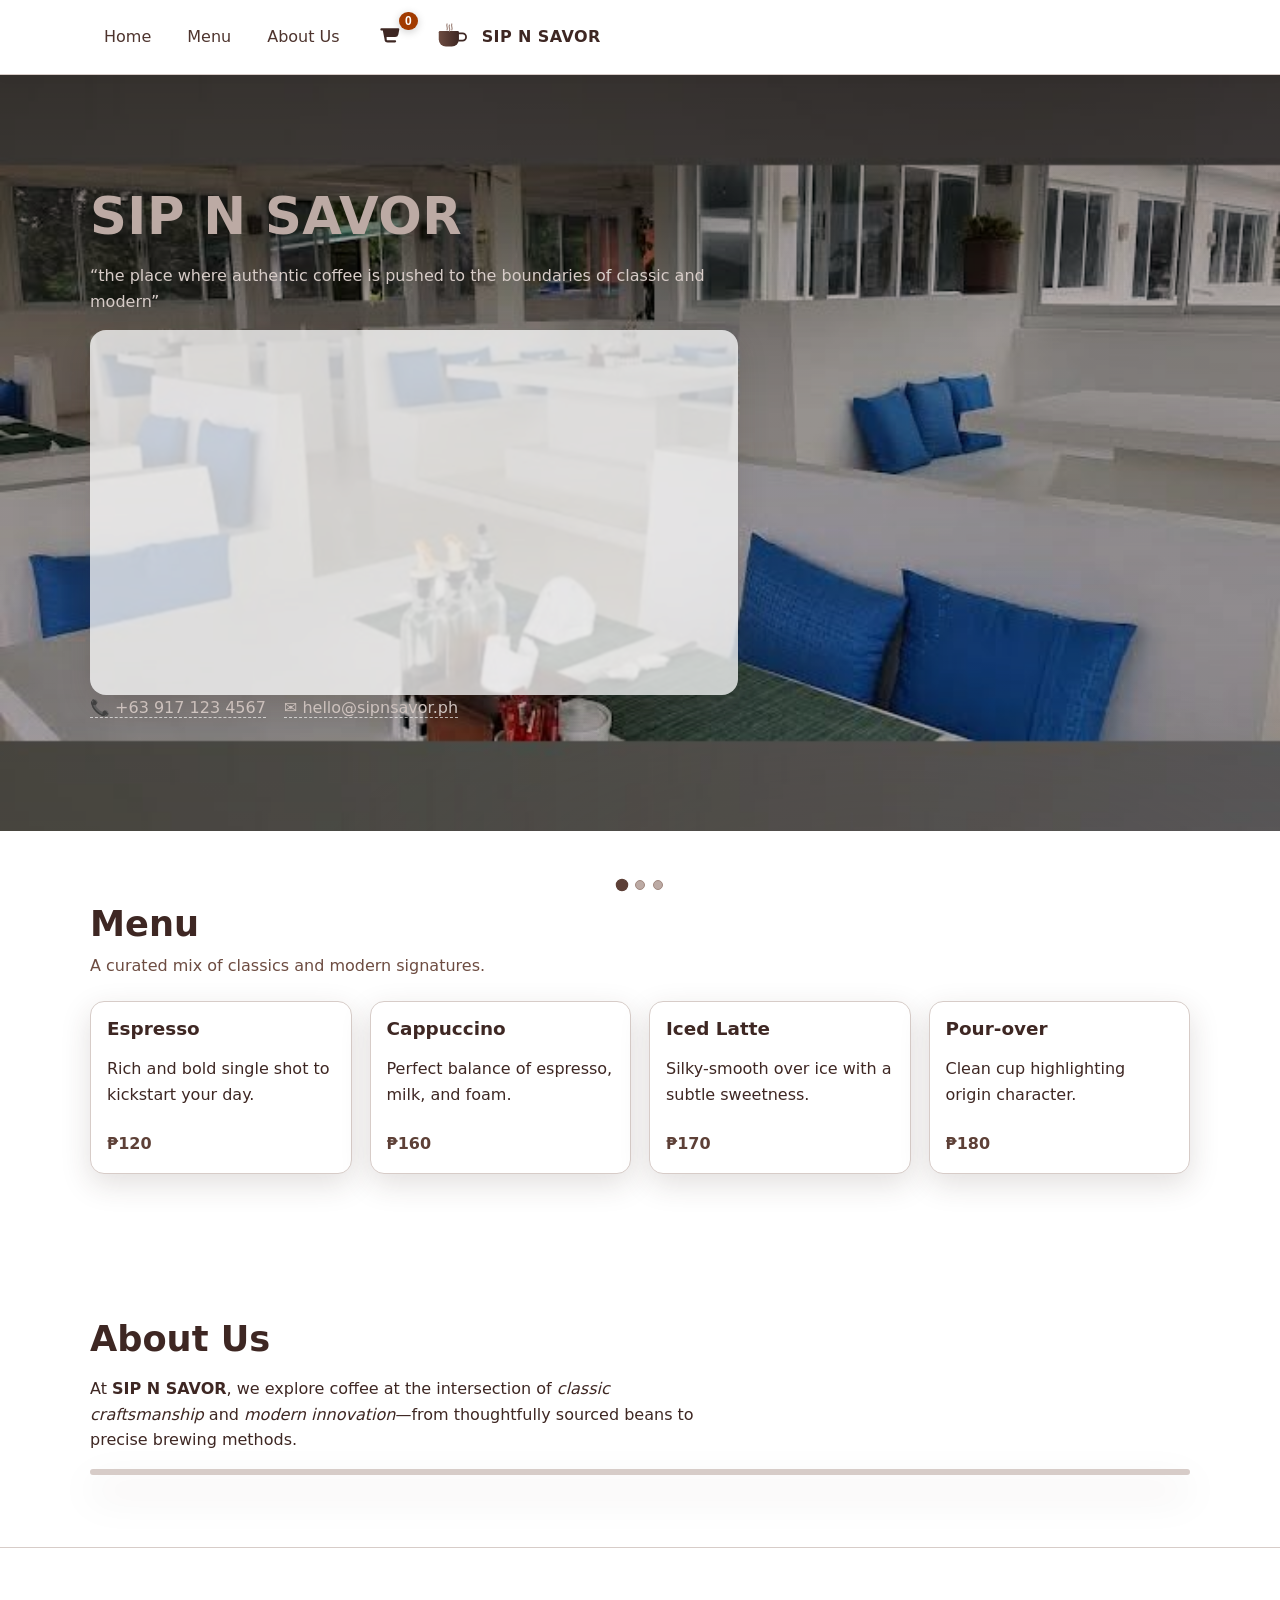
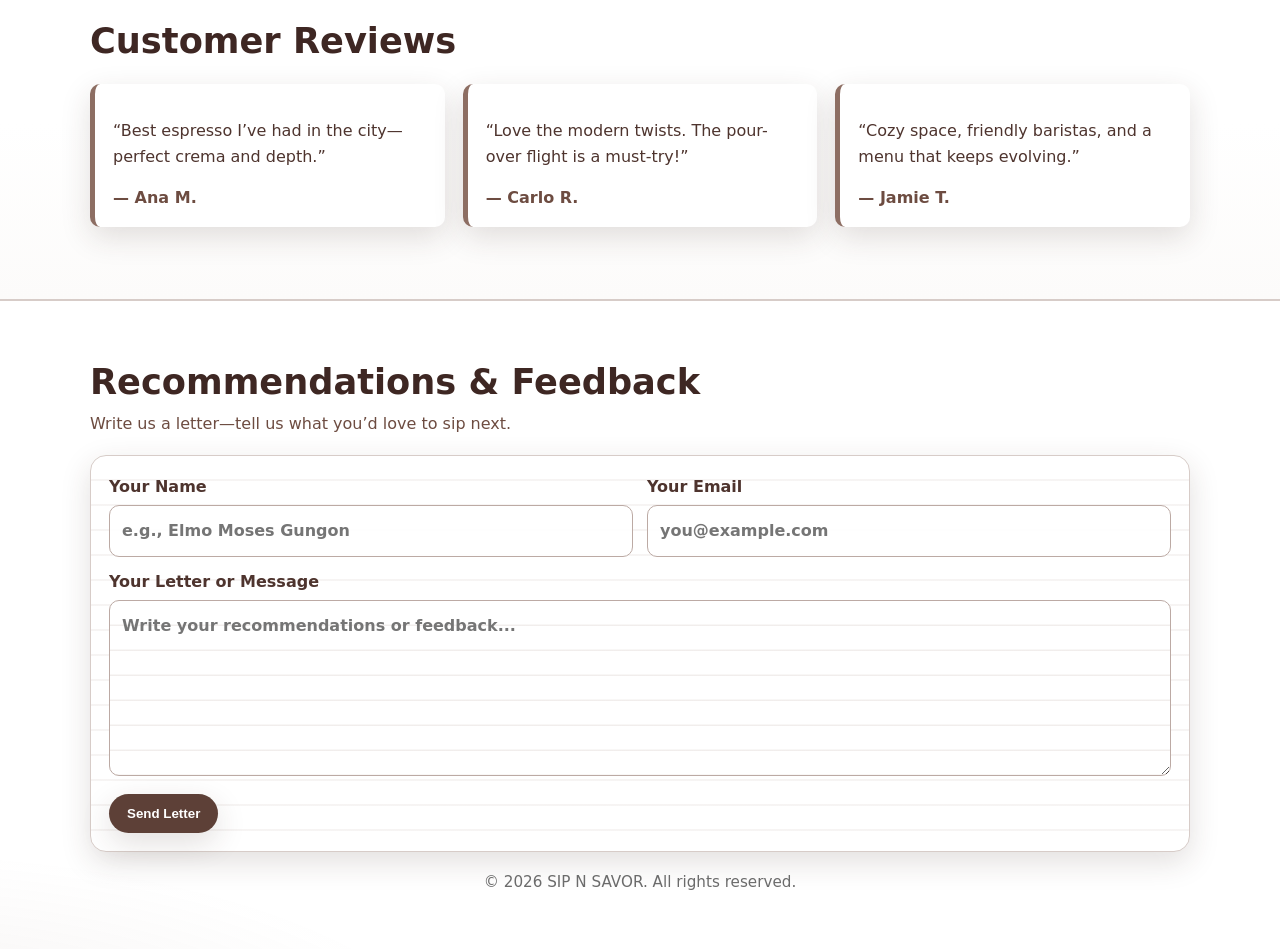
==== index.html @ de574a2a "Add files via upload" ====
<!doctype html>
<html lang="en">
<head>
  <meta charset="utf-8" />
  <meta name="viewport" content="width=device-width, initial-scale=1" />
  <title>SIP N SAVOR — Coffee Shop</title>
  <meta name="description" content="SIP N SAVOR — the place where authentic coffee is pushed to the boundaries of classic and modern." />
  <link rel="stylesheet" href="styles.css" />
</head>
<body>
  <!-- =================== NAVBAR =================== -->
 <header class="site-header">
  <nav class="nav container" aria-label="Primary">
    <input type="checkbox" id="nav-toggle" class="nav-toggle" aria-label="Open navigation" />
    <label for="nav-toggle" class="hamburger" aria-hidden="true">
      <span></span><span></span><span></span>
    </label>
    <ul class="nav-links" role="list">
      <li><a class="nav-link" href="index.html#home">Home</a></li>
      <li><a class="nav-link" href="menu.html">Menu</a></li>
      <li><a class="nav-link" href="index.html#about">About Us</a></li>
    </ul>
    <div class="nav-actions">
      <button id="cart-btn" class="cart-button" aria-label="Open cart" title="Cart">
        <!-- cart icon -->
        <svg viewBox="0 0 24 24" aria-hidden="true" focusable="false">
          <path d="M7 4h-2a1 1 0 1 0 0 2h1.28l1.6 8.03A3 3 0 0 0 10.84 17h6.78a1 1 0 1 0 0-2h-6.78a1 1 0 0 1-.98-.8L9.8 12h7.87a3 3 0 0 0 2.94-2.42l.89-4.45A1 1 0 0 0 20.52 4H7Z" fill="currentColor"/>
        </svg>
        <span class="cart-count" data-cart-count>0</span>
      </button>
      <a class="logo" href="index.html#home" aria-label="SIP N SAVOR home">
          <svg viewBox="0 0 64 64" aria-hidden="true" focusable="false">
            <defs>
              <linearGradient id="cup" x1="0" x2="1">
                <stop offset="0%" stop-color="#6d4c41"/>
                <stop offset="100%" stop-color="#3e2723"/>
              </linearGradient>
            </defs>
            <path d="M10 22 h30 a2 2 0 0 1 2 2 v12 a12 12 0 0 1 -12 12 h-10 a12 12 0 0 1 -12 -12 v-12 a2 2 0 0 1 2 -2 z" fill="url(#cup)" />
            <path d="M42 26 h6 a6 6 0 1 1 0 12 h-6" fill="none" stroke="#3e2723" stroke-width="3" stroke-linecap="round"/>
            <path d="M22 10 c-2 4 2 6 0 10 M30 10 c-2 4 2 6 0 10 M26 12 c-2 4 2 6 0 10" fill="none" stroke="#a1887f" stroke-width="2" stroke-linecap="round"/>
          </svg>
          <span class="brand-text">SIP N SAVOR</span>
        </a>
    </div>
  </nav>
</header>

  <main>
    <!-- =================== HERO =================== -->
    <section id="home" class="hero">
      <!-- Horizontal hero image with overlay (opacity) -->
      <img
        class="hero-bg"
        src="images/herosection.jpg "
        alt="Coffee ambiance hero image"
        loading="eager"
        fetchpriority="high"
      />
      <div class="hero-overlay" aria-hidden="true"></div>

      <div class="container hero-inner">
        <div class="hero-copy">
          <h1>SIP N SAVOR</h1>
          <p class="tagline">“the place where authentic coffee is pushed to the boundaries of classic and modern”</p>

          <!-- Google Map (responsive, rounded) -->
          <div class="map-embed" aria-label="Location map">
            <iframe
              src="https://www.google.com/maps/embed?pb=!1m18!1m12!1m3!1d682.5075313782319!2d121.10660973509499!3d14.60786827417637!2m3!1f0!2f0!3f0!3m2!1i1024!2i768!4f13.1!3m3!1m2!1s0x3397b86b7f8835df%3A0x71d36d4206cf3c41!2sKarangalan%20Dr!5e0!3m2!1sen!2sph!4v1772955609453!5m2!1sen!2sph"
              style="border:0;"
              allowfullscreen=""
              loading="lazy"
              referrerpolicy="no-referrer-when-downgrade">
            </iframe>
          </div>

          <ul class="contact" role="list">
            <li><a href="tel:+639171234567" aria-label="Call us">📞 +63 917 123 4567</a></li>
            <li><a href="mailto:hello@sipnsavor.ph" aria-label="Email us">✉️ hello@sipnsavor.ph</a></li>
          </ul>
        </div>
      </div>
    </section>

    <!-- =================== MENU =================== -->
    <section id="menu" class="section menu">
      <div class="container">
        <h2>Menu</h2>
        <p class="section-intro">A curated mix of classics and modern signatures.</p>

        <div class="menu-grid">
          <article class="card">
            <h3>Espresso</h3>
            <p>Rich and bold single shot to kickstart your day.</p>
            <span class="price">₱120</span>
          </article>
          <article class="card">
            <h3>Cappuccino</h3>
            <p>Perfect balance of espresso, milk, and foam.</p>
            <span class="price">₱160</span>
          </article>
          <article class="card">
            <h3>Iced Latte</h3>
            <p>Silky-smooth over ice with a subtle sweetness.</p>
            <span class="price">₱170</span>
          </article>
          <article class="card">
            <h3>Pour-over</h3>
            <p>Clean cup highlighting origin character.</p>
            <span class="price">₱180</span>
          </article>
        </div>
      </div>
    </section>

    <!-- =================== ABOUT =================== -->
    <section id="about" class="section about">
      <div class="container">
        <h2>About Us</h2>
        <p>
          At <strong>SIP N SAVOR</strong>, we explore coffee at the intersection of
          <em>classic craftsmanship</em> and <em>modern innovation</em>—from
          thoughtfully sourced beans to precise brewing methods.
        </p>

        <!-- ⬇️ Carousel moved here; contained within About's space -->
        <div class="carousel about-carousel" aria-label="Product carousel">
          <!-- Radio buttons control which slide is visible (pure CSS) -->
          <input type="radio" name="about-carousel" id="ac1" checked aria-hidden="true" />
          <input type="radio" name="about-carousel" id="ac2" aria-hidden="true" />
          <input type="radio" name="about-carousel" id="ac3" aria-hidden="true" />

          <div class="slides" aria-live="polite">
            <figure class="slide s1">
              <img src="https://images.unsplash.com/photo-1517248135467-4c7edcad34c4?q=80&w=1200&auto=format&fit=crop" alt="Classic espresso cup" />
              <figcaption>Classic Espresso</figcaption>
            </figure>

            <figure class="slide s2">
              <img src="https://images.unsplash.com/photo-1504754524776-8f4f37790ca0?q=80&w=1200&auto=format&fit=crop" alt="Iced latte in a tall glass" />
              <figcaption>Iced Latte</figcaption>
            </figure>

            <figure class="slide s3">
              <img src="https://images.unsplash.com/photo-1495474472287-4d71bcdd2085?q=80&w=1200&auto=format&fit=crop" alt="Pour-over coffee setup" />
              <figcaption>Pour-over Special</figcaption>
            </figure>
          </div>

          <!-- Dots / Controls -->
          <div class="controls" aria-label="Carousel controls">
            <label for="ac1" aria-label="Show slide 1"></label>
            <label for="ac2" aria-label="Show slide 2"></label>
            <label for="ac3" aria-label="Show slide 3"></label>
          </div>
        </div>
        <!-- ⬆️ End moved carousel -->
      </div>
    </section>

    <!-- =================== REVIEWS =================== -->
    <section id="reviews" class="section reviews">
      <div class="container">
        <h2>Customer Reviews</h2>

        <div class="reviews-grid">
          <blockquote class="review">
            <p>“Best espresso I’ve had in the city—perfect crema and depth.”</p>
            <footer>— Ana M.</footer>
          </blockquote>

          <blockquote class="review">
            <p>“Love the modern twists. The pour-over flight is a must-try!”</p>
            <footer>— Carlo R.</footer>
          </blockquote>

          <blockquote class="review">
            <p>“Cozy space, friendly baristas, and a menu that keeps evolving.”</p>
            <footer>— Jamie T.</footer>
          </blockquote>
        </div>
      </div>
    </section>
  </main>

  <!-- =================== FOOTER & LETTER FEEDBACK =================== -->
  <footer class="site-footer">
    <div class="container">
      <h2>Recommendations & Feedback</h2>
      <p class="section-intro">Write us a letter—tell us what you’d love to sip next.</p>

      <!-- Letter-styled form -->
      <form class="feedback-form" action="#" method="post" novalidate>
        <div class="row">
          <label>
            Your Name
            <input type="text" name="name" placeholder="e.g., Elmo Moses Gungon" required />
          </label>
          <label>
            Your Email
            <input type="email" name="email" placeholder="you@example.com" required />
          </label>
        </div>

        <label class="full">
          Your Letter or Message
          <textarea name="message" rows="6" placeholder="Write your recommendations or feedback..." required></textarea>
        </label>

        <button type="submit" class="btn">Send Letter</button>
      </form>

      <p class="legal">© <span id="year"></span> SIP N SAVOR. All rights reserved.</p>
    </div>

    <script>
      document.getElementById('year').textContent = new Date().getFullYear();
    </script>
  </footer>
  <!-- CART DRAWER & MODALS -->
<aside id="cart-container" class="cart-container" aria-hidden="true" aria-label="Shopping cart">
  <div class="cart-title">
    <span>Cart Items</span>
    <button id="cart-close" class="icon-btn" aria-label="Close cart">×</button>
  </div>
  <div id="cart-content" class="cart-content" role="region" aria-live="polite"></div>
  <div class="total"><div>Total</div><div class="total-price">₱0</div></div>
  <button id="cart-order-btn" class="btn btn-primary">Order Now</button>
</aside>

<!-- Product Detail Modal -->
<div id="product-detail-modal" class="modal-backdrop" data-modal="product" hidden>
  <div class="modal-box">
    <img id="detail-img" alt="" />
    <div class="modal-body">
      <h3 id="detail-title"></h3>
      <p id="detail-desc"></p>
      <p><b id="popup-price">₱0</b></p>
      <div id="flavor-section" class="form-row" hidden>
        <label for="flavor-select">Select Flavor:</label>
        <select id="flavor-select"></select>
      </div>
      <div class="modal-actions">
        <button id="popup-add-cart" class="btn btn-primary">Add to Cart</button>
        <button id="popup-order" class="btn btn-success">Order Now</button>
        <button id="detail-close" class="btn btn-danger">Close</button>
      </div>
    </div>
  </div>
</div>

<!-- Payment Modal -->
<div id="payment-modal" class="modal-backdrop" data-modal="payment" hidden>
  <div class="modal-box narrow">
    <h4>Checkout</h4>
    <input id="cust-name" class="form-input" placeholder="Full Name" />
    <input id="cust-phone" class="form-input" placeholder="Phone Number" />
    <input id="cust-address" class="form-input" placeholder="Delivery Address" />
    <label class="form-label">Payment Method</label>
    <select id="paymethod" class="form-input">
      <option value="">Select Payment</option>
      <option>GCash</option>
      <option>PayPal</option>
      <option>PayMaya</option>
      <option>BDO</option>
      <option>BPI</option>
    </select>
    <input id="cust-account" class="form-input" placeholder="Account / Number" />
    <div id="loader" class="loader" hidden></div>
    <div id="payment-msg" class="payment-msg" hidden>Payment Successful! Order Confirmed</div>
    <div class="modal-actions">
      <button id="confirm-payment" class="btn btn-success">Confirm Payment</button>
      <button id="close-payment" class="btn btn-danger">Close</button>
    </div>
  </div>
</div>

<!-- Receipt Modal -->
<div id="receipt-modal" class="modal-backdrop" data-modal="receipt" hidden>
  <div class="modal-box narrow">
    <h4>Order Receipt</h4>
    <div id="receipt-content" class="receipt-paper"></div>
    <div class="modal-actions">
      <button id="close-receipt" class="btn btn-primary">Close</button>
    </div>
  </div>
</div>
<script src="cart.js"></script>
</body>
</html>
---- styles.css ----
/* ---------------------------
 Color system (brown + white)
---------------------------- */
:root{
  --brown-900: #3e2723; /* espresso */
  --brown-800: #4e342e;
  --brown-700: #5d4037;
  --brown-600: #6d4c41; /* latte */
  --brown-400: #8d6e63;
  --brown-300: #a1887f;
  --brown-200: #bcaaa4;
  --brown-100: #d7ccc8;
  --paper: #ffffff; /* white */
  --ink: #1b1b1b;
  --muted: #6b6b6b;
  --radius-xl: 18px;
  --radius-md: 12px;
  --shadow-1: 0 10px 30px rgba(62,39,35,0.15);
  --shadow-2: 0 18px 40px rgba(62,39,35,0.18);
}
/* Global base */
*, *::before, *::after { box-sizing: border-box; }
html { scroll-behavior: smooth; }
body{ margin: 0; font-family: system-ui, -apple-system, Segoe UI, Roboto, "Helvetica Neue", Arial, "Noto Sans"; color: var(--brown-900); background: #fff; line-height: 1.6; }
img{ max-width: 100%; display: block; }
.container{ width: min(1100px, 92vw); margin-inline: auto; }
.section{ padding: clamp(48px, 7vw, 72px) 0; }
h1, h2, h3{ line-height: 1.2; margin: 0 0 .5rem 0; }
h1{ font-size: clamp(2rem, 5vw, 3.2rem); letter-spacing: .5px; }
h2{ font-size: clamp(1.6rem, 3vw, 2.2rem); }
h3{ font-size: 1.15rem; }
.section-intro{ margin-top: .25rem; color: var(--brown-600); }

/* --------------------------- NAVBAR ---------------------------- */
.site-header{ position: sticky; top: 0; z-index: 100; background: var(--paper); border-bottom: 1px solid var(--brown-100); box-shadow: 0 2px 12px rgba(0,0,0,.03); }
.nav{ display: grid; grid-template-columns: auto 1fr auto; align-items: center; gap: 12px; padding: 12px 0; }
.nav-links{ display: flex; gap: 8px; padding: 0; margin: 0; list-style: none; align-items: center; }
.nav-link{ position: relative; display: inline-block; padding: 10px 14px; color: var(--brown-800); text-decoration: none; border-radius: 999px; transition: transform .18s ease, background-color .18s ease, color .18s ease; }
.nav-link::after{ content:""; position: absolute; left: 16px; right: 16px; bottom: 8px; height: 2px; background: var(--brown-700); transform: scaleX(0); transform-origin: left; transition: transform .25s ease; }
.nav-link:hover{ background: var(--brown-100); color: var(--brown-900); transform: translateY(-2px); }
.nav-link:hover::after{ transform: scaleX(1); }
.logo{ display: inline-flex; align-items: center; gap: 10px; color: var(--brown-900); text-decoration: none; padding: 6px 10px; border-radius: 12px; transition: transform .2s ease, background .2s ease; }
.logo svg{ width: 38px; height: 38px; }
.logo .brand-text{ font-weight: 700; letter-spacing: .4px; }
.logo:hover{ background: var(--brown-100); transform: translateY(-2px); }
.nav-actions{ display: inline-flex; align-items: center; gap: 12px; }
.nav-toggle{ display: none; }
.hamburger{ display: none; width: 36px; height: 28px; flex-direction: column; justify-content: space-between; cursor: pointer; }
.hamburger span{ display: block; height: 3px; background: var(--brown-800); border-radius: 2px; transition: transform .25s ease, opacity .25s ease; }
@media (max-width: 760px){ .nav{ grid-template-columns: auto auto; } .hamburger{ display: inline-flex; } .nav-links{ position: absolute; left: 0; right: 0; top: 64px; background: var(--paper); flex-direction: column; gap: 4px; padding: 10px 12px 12px; border-bottom: 1px solid var(--brown-100); transform-origin: top; transform: scaleY(0); opacity: 0; pointer-events: none; transition: transform .22s ease, opacity .22s ease; z-index: 90; } .nav-toggle:checked ~ .nav-links{ transform: scaleY(1); opacity: 1; pointer-events: auto; } .nav-toggle:checked + .hamburger span:nth-child(1){ transform: translateY(12px) rotate(45deg); } .nav-toggle:checked + .hamburger span:nth-child(2){ opacity: 0; } .nav-toggle:checked + .hamburger span:nth-child(3){ transform: translateY(-12px) rotate(-45deg); } }

/* Cart button */
.cart-button{ position: relative; display: inline-flex; align-items: center; gap: 8px; border: 0; background: transparent; color: var(--brown-900); padding: 6px 10px; border-radius: 12px; cursor: pointer; transition: background .18s ease, transform .18s ease; }
.cart-button:hover{ background: var(--brown-100); transform: translateY(-2px); }
.cart-button svg{ width: 26px; height: 26px; }
.cart-count{ position: absolute; top: -6px; right: -6px; background: #a23b00; color:#fff; font-size: .75rem; font-weight: 800; border-radius: 999px; padding: 2px 6px; box-shadow: 0 2px 8px rgba(0,0,0,.2); }

/* --------------------------- HERO ---------------------------- */
.hero{ position: relative; min-height: clamp(72vh, 84vh, 92vh); display: grid; align-items: center; overflow: clip; }
.hero-bg{ position: absolute; inset: 0; width: 100%; height: 100%; object-fit: cover; object-position: center; z-index: 0; }
.hero-overlay{ position: absolute; inset: 0; background: radial-gradient(1200px 500px at 70% 110%, rgba(141,110,99,.18), transparent 50%), linear-gradient(180deg, rgba(62,39,35,.55), rgba(62,39,35,.35) 35%, rgba(62,39,35,.25)); mix-blend-mode: multiply; z-index: 1; pointer-events: none; }
.hero-inner{ position: relative; z-index: 2; display: grid; grid-template-columns: 1.2fr minmax(280px, 0.8fr); gap: 20px; align-items: start; padding: clamp(32px, 4vw, 48px) 0; }
@media (max-width: 960px){ .hero-inner{ grid-template-columns: 1fr; } }
.map-embed{ width: 100%; border-radius: 16px; overflow: hidden; box-shadow: var(--shadow-1); background: rgba(255,255,255,.75); backdrop-filter: blur(1px); aspect-ratio: 16 / 9; position: relative; z-index: 2; }
@supports not (aspect-ratio: 16 / 9){ .map-embed{ height: 0; padding-bottom: 56.25%; } .map-embed iframe{ position: absolute; inset: 0; width: 100%; height: 100%; } }
.map-embed iframe{ width: 100%; height: 100%; border: 0; display: block; }
.contact{ display: flex; gap: 18px; padding: 0; margin: 0; list-style: none; flex-wrap: wrap; }
.contact a{ color: #242020; text-decoration: none; border-bottom: 1px dashed rgba(255,255,255,.65); transition: color .2s ease, border-color .2s ease, opacity .2s ease; }
.contact a:hover{ color: #10864b; border-color: #f5e9e6; opacity: .95; }
/* Lighter text color for hero section */
.hero .hero-copy,
.hero .hero-copy * {
  color: var(--brown-100); /* very light brown */
}

/* Optional: slightly stronger shade for the headline */
.hero .hero-copy h1 {
  color: var(--brown-200);
}

/* Optional: tagline a bit softer */
.hero .tagline {
  color: var(--brown-100);
}

/* --------------------------- HOME MENU CARDS ---------------------------- */
.menu-grid{ margin-top: 22px; display: grid; grid-template-columns: repeat(4, 1fr); gap: 18px; }
.card{ border: 1px solid var(--brown-100); border-radius: 14px; padding: 16px; background: #fff; box-shadow: var(--shadow-1); transition: transform .18s ease, box-shadow .18s ease, border-color .18s ease; cursor: pointer; }
.card:hover{ transform: translateY(-4px); box-shadow: var(--shadow-2); border-color: var(--brown-200); }
.card .price{ display: inline-block; margin-top: 8px; font-weight: 700; color: var(--brown-700); }
@media (max-width: 1200px){ .menu-grid{ grid-template-columns: repeat(3, 1fr); } }
@media (max-width: 960px){ .menu-grid{ grid-template-columns: repeat(2, 1fr); } }
@media (max-width: 560px){ .menu-grid{ grid-template-columns: 1fr; } }

/* --------------------------- ABOUT + CAROUSEL ---------------------------- */
.about p{ max-width: 62ch; }
.carousel{ width: 100%; margin-top: 16px; background: var(--paper); border: 3px solid var(--brown-100); border-radius: var(--radius-xl); overflow: hidden; box-shadow: var(--shadow-2); }
.carousel > input{ position: absolute; opacity: 0; pointer-events: none; }
.carousel .slides{ position: relative; width: 100%; height: 100%; isolation: isolate; }
.carousel .slide{ position: absolute; inset: 0; display: grid; grid-template-rows: 1fr auto; opacity: 0; transform: scale(.98); transition: opacity .6s ease, transform .6s ease; background: #fff; }
.carousel .slide img{ width: 100%; height: 100%; object-fit: cover; }
.carousel figcaption{ padding: 10px 12px; font-size: .95rem; color: var(--brown-900); background: linear-gradient(180deg, rgba(255,255,255,.92), rgba(255,255,255,.95)); border-top: 1px solid var(--brown-100); }
.carousel .controls{ position: absolute; bottom: 10px; left: 50%; transform: translateX(-50%); display: flex; gap: 8px; z-index: 3; }
.carousel .controls label{ width: 10px; height: 10px; border-radius: 999px; background: var(--brown-200); border: 1px solid var(--brown-300); cursor: pointer; transition: transform .2s ease, background .2s ease, border-color .2s ease; }
#ac1:checked ~ .slides .s1, #ac2:checked ~ .slides .s2, #ac3:checked ~ .slides .s3{ opacity: 1; transform: scale(1); }
#ac1:checked ~ .controls label[for="ac1"], #ac2:checked ~ .controls label[for="ac2"], #ac3:checked ~ .controls label[for="ac3"]{ background: var(--brown-700); border-color: var(--brown-700); transform: scale(1.25); }
@media (max-width: 720px){ .about .about-carousel{ aspect-ratio: 4 / 3; } }

/* --------------------------- REVIEWS ---------------------------- */
.reviews{ background: linear-gradient(180deg, #fff, #fff 50%, #fcfbfa 100%); border-top: 1px solid var(--brown-100); border-bottom: 1px solid var(--brown-100); }
.reviews-grid{ margin-top: 22px; display: grid; grid-template-columns: repeat(3, 1fr); gap: 18px; }
.review{ margin: 0; padding: 18px 18px 16px; border-left: 5px solid var(--brown-400); background: #fff; border-radius: 10px; box-shadow: var(--shadow-1); color: var(--brown-800); }
.review footer{ margin-top: 10px; color: var(--brown-600); font-weight: 600; }
@media (max-width: 960px){ .reviews-grid{ grid-template-columns: 1fr 1fr; } }
@media (max-width: 560px){ .reviews-grid{ grid-template-columns: 1fr; } }

/* --------------------------- FOOTER + FORM ---------------------------- */
.site-footer{ padding: 60px 0 40px; background: radial-gradient(1000px 380px at -10% 120%, rgba(141,110,99,.10), transparent 60%), #fff; border-top: 1px solid var(--brown-100); }
.feedback-form{ margin-top: 18px; background: #fff; border: 1px solid var(--brown-100); border-radius: 16px; padding: 18px; box-shadow: var(--shadow-1); background-image: linear-gradient(transparent 23px, rgba(141,110,99,.15) 24px, transparent 25px); background-size: 100% 25px; }
.feedback-form .row{ display: grid; grid-template-columns: 1fr 1fr; gap: 14px; margin-bottom: 12px; }
.feedback-form label{ display: block; font-weight: 600; color: var(--brown-800); }
.feedback-form input, .feedback-form textarea{ width: 100%; margin-top: 6px; padding: 12px 12px; font: inherit; border: 1px solid var(--brown-200); border-radius: 10px; background: rgba(255,255,255,.9); outline: none; transition: border-color .18s ease, box-shadow .18s ease, background .18s ease; }
.feedback-form textarea{ background: linear-gradient(transparent 23px, rgba(141,110,99,.12) 24px) 0 0/100% 25px #fff; line-height: 25px; }
.feedback-form input:focus, .feedback-form textarea:focus{ border-color: var(--brown-400); box-shadow: 0 0 0 4px rgba(141,110,99,.15); }
.feedback-form .btn{ margin-top: 10px; display: inline-block; background: var(--brown-700); color: #fff; border: 0; border-radius: 999px; padding: 12px 18px; font-weight: 700; cursor: pointer; transition: transform .18s ease, background-color .18s ease, box-shadow .18s ease; box-shadow: var(--shadow-1); }
.feedback-form .btn:hover{ background: var(--brown-800); transform: translateY(-2px); box-shadow: var(--shadow-2); }
.site-footer .legal{ margin-top: 18px; color: var(--muted); font-size: .95rem; text-align: center; }

/* =========================== MENU PAGE GRID =========================== */
.menu-hero{ background: linear-gradient(180deg, rgba(62,39,35,.06), rgba(62,39,35,.02)); border-bottom: 1px solid var(--brown-100); }
.menu-page-grid{ margin-top: 18px; display: grid; grid-template-columns: repeat(3, minmax(240px, 1fr)); gap: 18px; }
.menu-item{ background: #fff; border: 1px solid var(--brown-100); border-radius: 16px; overflow: hidden; display: grid; grid-template-rows: 160px auto; box-shadow: var(--shadow-1); transition: transform .18s ease, box-shadow .18s ease; }
.menu-item:hover{ transform: translateY(-4px); box-shadow: var(--shadow-2); }
.menu-item .thumb{ height: 100%; width: 100%; object-fit: cover; }
.menu-item .body{ padding: 14px; display: grid; gap: 8px; }
.badge{ display:inline-block; padding: 4px 10px; border-radius: 999px; font-size: .8rem; font-weight:700; }
.badge.hot{ background: #ffede5; color: #a23b00; border: 1px solid #ffd0bd; }
.badge.new{ background: #e8f5e9; color: #1b5e20; border: 1px solid #c8e6c9; }
.menu-item .price-row{ display:flex; align-items:center; justify-content:space-between; margin-top: 4px; }
.menu-item .price{ font-weight: 800; color: var(--brown-800); }
.menu-item .btn{ background: var(--brown-700); color: #fff; border:0; border-radius: 10px; padding: 8px 12px; cursor:pointer; }
.menu-item .btn:hover{ background: var(--brown-800); }
@media (max-width: 1000px){ .menu-page-grid{ grid-template-columns: repeat(2, minmax(220px, 1fr)); } }
@media (max-width: 620px){ .menu-page-grid{ grid-template-columns: 1fr; } }

/* =========================== CART DRAWER + MODALS =========================== */
.cart-container{ position: fixed; top: 70px; right: -420px; width: 360px; height: 80%; background: var(--brown-700); padding: 18px; border-radius: 12px 0 0 12px; transition:right .28s ease; z-index: 1000; display: flex; flex-direction: column; box-shadow: -2px 2px 22px rgba(0,0,0,0.35); color: #fff; }
.cart-container.active{ right: 0; }
.cart-title{ display:flex; justify-content:space-between; align-items:center; font-size:1.05rem; margin-bottom:10px; font-weight:700; color:#fff; }
.icon-btn{ background:none; border:none; color:#fff; font-size:1.6rem; cursor:pointer; }
.cart-content{ flex:1; overflow-y:auto; }
.cart-item{ display:flex; align-items:center; gap:10px; border-bottom:1px solid rgba(255,255,255,.15); padding:10px 0; }
.cart-item img{ width:56px; height:56px; object-fit:cover; border-radius:8px; }
.cart-item .meta{ flex:1; }
.cart-item .meta .title{ font-weight:700; }
.cart-item .meta .note{ font-size:.9rem; opacity:.9; }
.cart-item .actions{ display:flex; align-items:center; gap:6px; }
.qty{ display:inline-flex; align-items:center; gap:6px; }
.qty button{ width:24px; height:24px; border-radius:6px; border:0; background:#fff; color:var(--brown-800); cursor:pointer; }
.qty span{ min-width: 18px; text-align:center; font-weight:700; }
.remove-btn{ background: transparent; border: 1px solid rgba(255,255,255,.7); color:#fff; border-radius:8px; padding: 4px 6px; cursor:pointer; }
.total{ display:flex; justify-content:space-between; font-size:1.05rem; margin-top:12px; font-weight:700; color:#fff; }
.btn{ display:inline-block; border-radius: 999px; padding: 10px 14px; font-weight:700; cursor:pointer; box-shadow: var(--shadow-1); border:0; }
.btn-primary{ background: var(--brown-300); color:#2b1e1b; }
.btn-primary:hover{ background: var(--brown-200); }
.btn-success{ background: #2e7d32; color:#fff; }
.btn-success:hover{ background:#1b5e20; }
.btn-danger{ background: #b71c1c; color:#fff; }
.btn-danger:hover{ background:#8e0000; }

/* Modal base */
.modal-backdrop{ position: fixed; inset:0; background: rgba(0,0,0,.7); display:flex; align-items:center; justify-content:center; z-index: 1200; }
.modal-backdrop[hidden]{ display:none; }
.modal-box{ background:#a0522d; padding: 22px; border-radius: 15px; color:#fff; display:flex; gap: 18px; align-items: stretch; max-width: 720px; width: calc(92vw); }
.modal-box.narrow{ max-width: 420px; display:block; }
.modal-box img{ width: 280px; max-height: 240px; object-fit: cover; border-radius: 10px; }
.modal-body{ display:grid; gap:10px; align-content:start; }
.form-row{ display:grid; gap:6px; }
.form-input{ width:100%; padding: 10px 12px; border-radius: 10px; border: 1px solid rgba(255,255,255,.4); background: rgba(255,255,255,.9); color:#1b1b1b; font: inherit; }
.form-label{ display:block; font-weight:700; margin-top: 8px; }
.modal-actions{ display:flex; gap:8px; flex-wrap:wrap; margin-top:8px; }
.loader{ border:5px solid #f3f3f3; border-top:5px solid #ffd700; border-radius:50%; width:40px; height:40px; animation:spin 1s linear infinite; margin:10px auto; }
@keyframes spin{ 0%{transform:rotate(0deg);} 100%{transform:rotate(360deg);} }
.payment-msg{ color: #90ee90; font-weight: 800; text-align: center; }
.receipt-paper{ background:white; color:black; padding:18px; border-radius:8px; margin-top:10px; font-family:monospace; box-shadow:0 3px 10px rgba(0,0,0,0.3); max-height:300px; overflow-y:auto; }
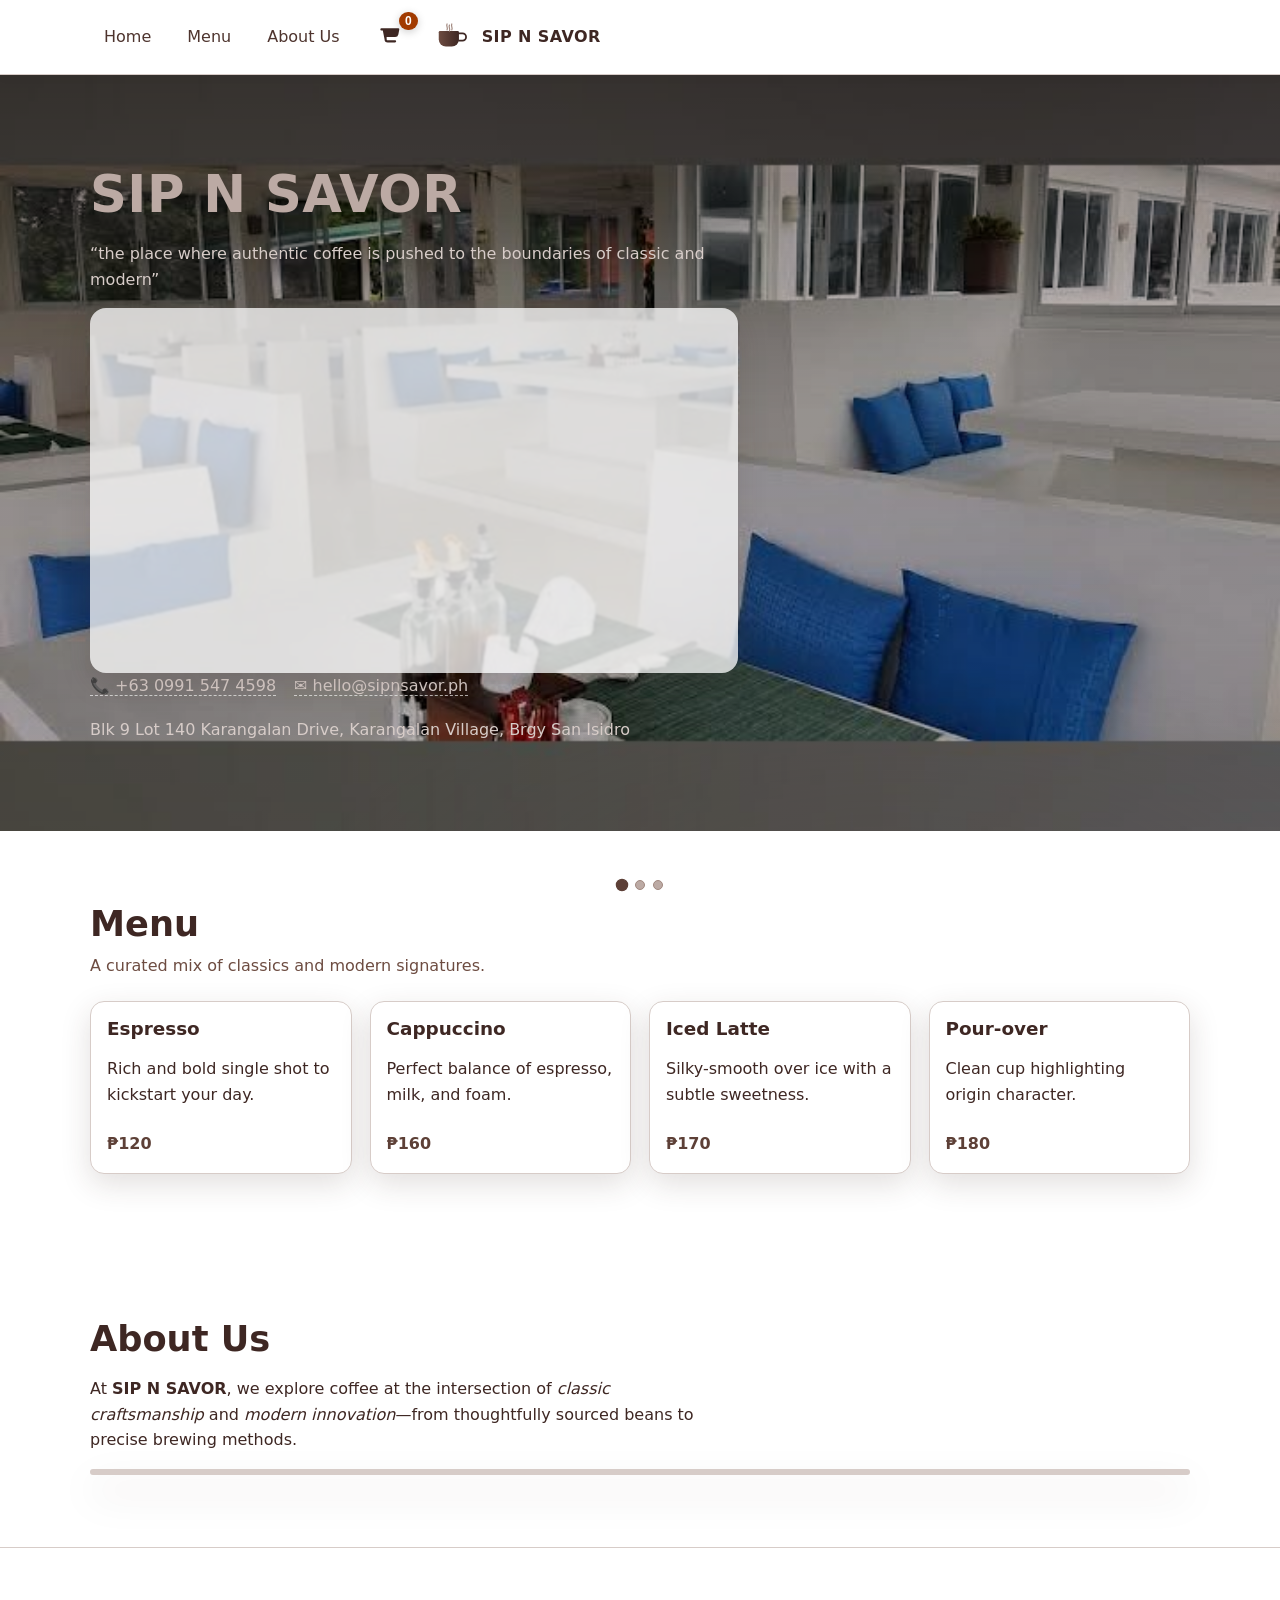
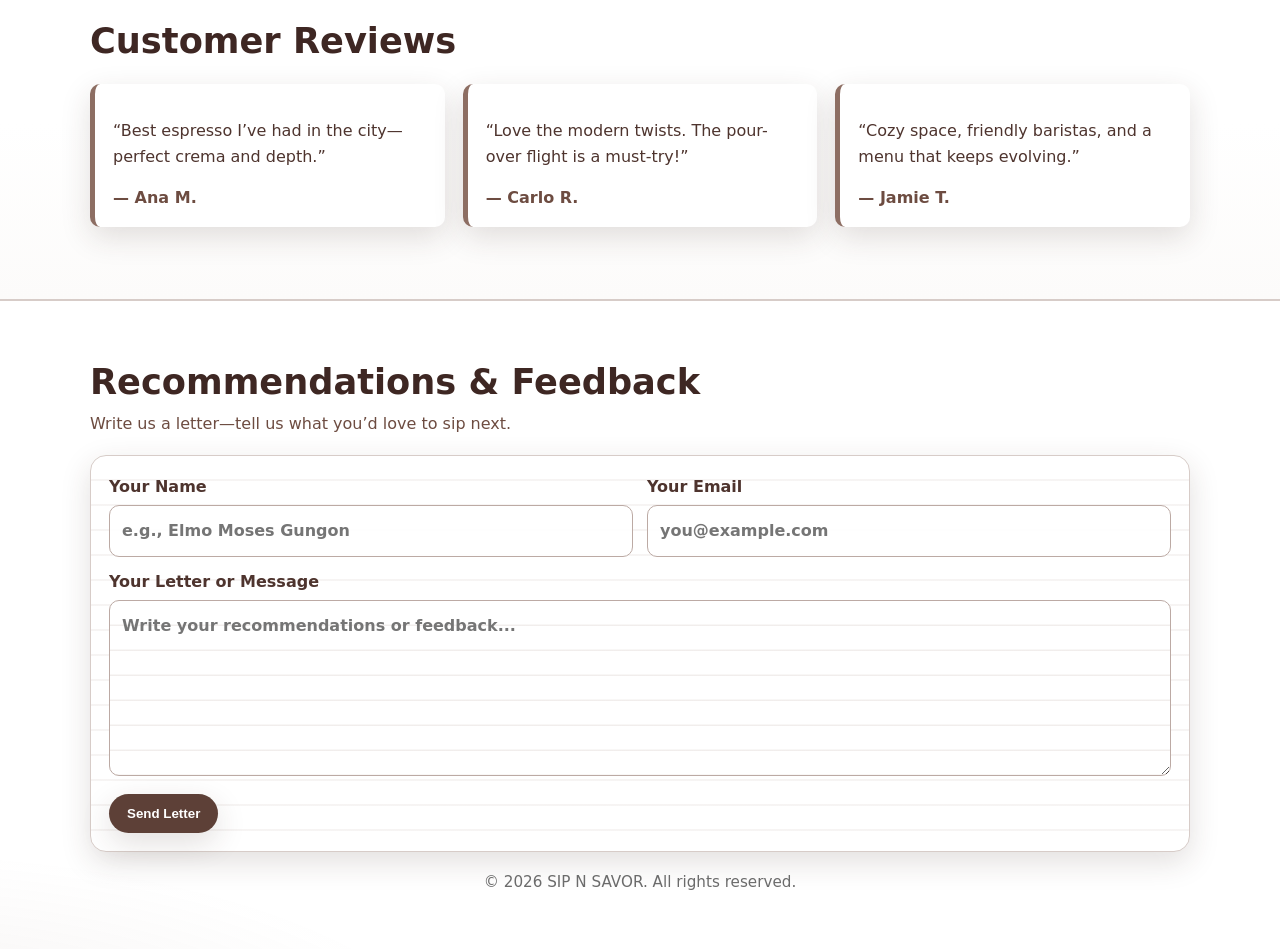
==== commit b7ebbca0: "Ok" ====
--- a/index.html
+++ b/index.html
@@ -76,8 +76,10 @@
           </div>
 
           <ul class="contact" role="list">
-            <li><a href="tel:+639171234567" aria-label="Call us">📞 +63 917 123 4567</a></li>
+            <li><a href="tel:+639915474598" aria-label="Call us">📞 +63 0991 547 4598</a></li>
             <li><a href="mailto:hello@sipnsavor.ph" aria-label="Email us">✉️ hello@sipnsavor.ph</a></li>
+            <li>Blk 9 Lot 140 Karangalan Drive, Karangalan Village, Brgy San Isidro</li>
+            
           </ul>
         </div>
       </div>
@@ -288,4 +290,5 @@
 </div>
 <script src="cart.js"></script>
 </body>
-</html>+
+</html>
